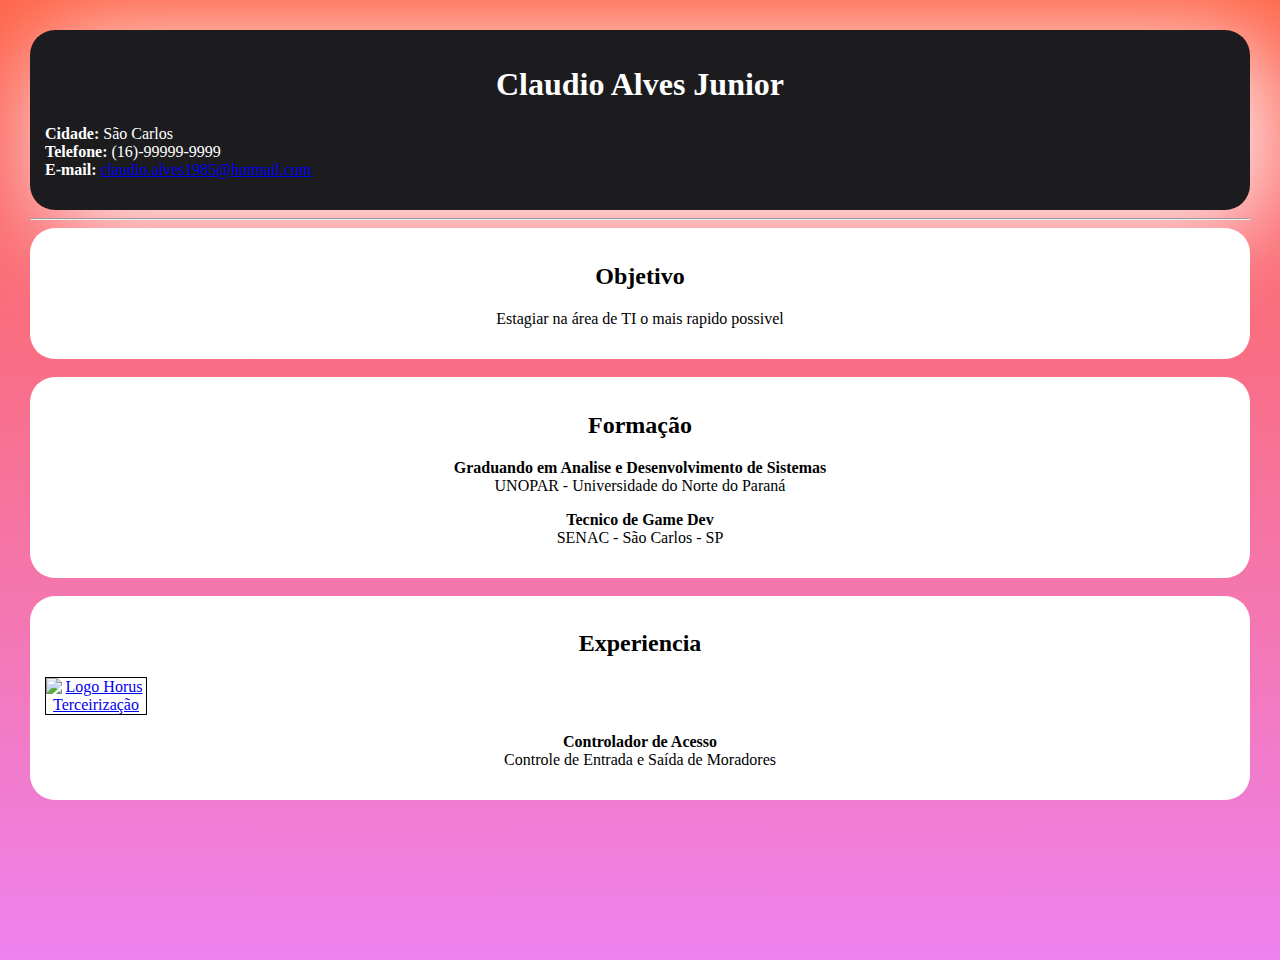
==== desafio1/index.html @ 4948d4f8 "first commit" ====
<!DOCTYPE html>
<html lang="en">
<head>
    <meta charset="UTF-8">
    <meta http-equiv="X-UA-Compatible" content="IE=edge">
    <meta name="viewport" content="width=device-width, initial-scale=1.0">
    <link rel="stylesheet" href="style.css">
    <title>Document</title>
</head>
<body>
    <div id='titulo'>
        <h1> Claudio Alves Junior</h1>
        <p><strong>Cidade:</strong> São Carlos<br>
        <strong>Telefone: </strong>(16)-99999-9999<br> 
        <strong>E-mail: </strong> <a href="mailto:claudio.alves1985@hotmail.com">claudio.alves1985@hotmail.com</a></p>
    </div>
    <hr>
    <div id='objetivo' class='destaque'>
        <h2>Objetivo</h2>
        <p>Estagiar na área de TI o mais rapido possivel</p>
    </div>
    <br>
    <div id='formacao' class='destaque'>
        <h2>Formação</h2>
        <p><strong>Graduando em Analise e Desenvolvimento de Sistemas</strong><br>
        UNOPAR - Universidade do Norte do Paraná</p>

        <p><strong>Tecnico de Game Dev</strong><br>
        SENAC - São Carlos - SP</p>
    </div>
    <br>
    <div id='exper' class='destaque'><h2>Experiencia</h2>
        <p> <div class='container'><a href="https://www.facebook.com/H%C3%93RUS-Terceiriza%C3%A7%C3%A3o-e-Seguran%C3%A7a-100583625073465"><img id='logo' src="https://scontent.fqsc1-1.fna.fbcdn.net/v/t1.6435-9/107679224_100583891740105_6996004745434933306_n.jpg?_nc_cat=107&ccb=1-3&_nc_sid=09cbfe&_nc_ohc=vkIJgeN7c8UAX-42lUc&_nc_ht=scontent.fqsc1-1.fna&oh=d79e9afaf8784ba31c0329047599016e&oe=60B561A1" alt="Logo Horus Terceirização"></a></div><br>
        <strong>Controlador de Acesso</strong><br>
        Controle de Entrada e Saída de Moradores</p>
    </div>


    <script src="script.js"></script>
        
    
</body>
</html>
---- desafio1/style.css ----
div#titulo{
    font: message-box 15pt Arial;
    border-radius: 25px;
    background-color: rgb(28, 28, 31);
    padding: 15px;
    color: white;
    box-shadow: 15px 15px 100px ; 
}

h1{
    text-align: center;
}
body {
    margin: auto;
    padding: 30px;
    background-image: linear-gradient(180deg, tomato, violet);
    height: 100vh;

}
.destaque{
    text-align: center;
    background-color: white;
    border-radius: 25px;
    padding: 15px;
    text-align: center;
    align-content: center;
}
#formacao{
    background-color: white;
    border-radius: 25px;
    padding: 15px;
    text-align: center;
    align-content: center;
}

.container{
    position: relative;
    border: 1px solid black;
    overflow: hidden;
    width: 100px;
    
    
}
.container img{
    max-width: 100%;
    transition: all 0.5s;
    transition: .5 ease; 
    transform: scale(1.0);
}
.container:hover img{
    width: 30%;
    transition: .5s ease;
    transform: (1.2);
   
}
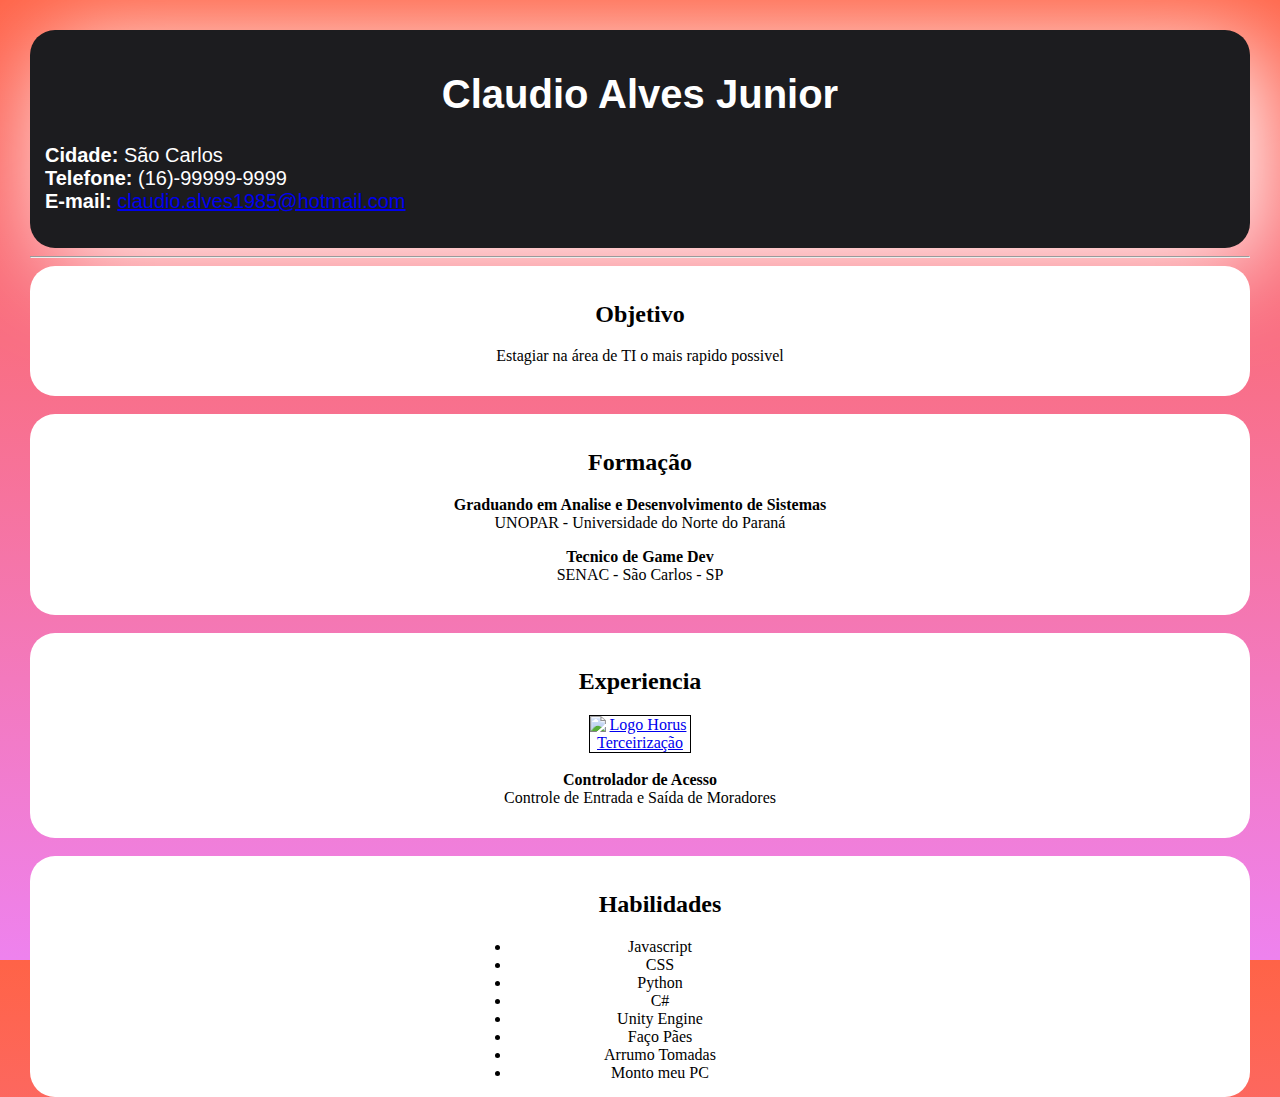
==== commit 2b4c36ba: "algumas Alteraçoes" ====
--- a/desafio1/index.html
+++ b/desafio1/index.html
@@ -34,7 +34,21 @@
         <strong>Controlador de Acesso</strong><br>
         Controle de Entrada e Saída de Moradores</p>
     </div>
+    <br>
+    <div class='destaque'>
+        <ul id='lista'>
+            <h2>Habilidades</h2>
+            <li>Javascript</li>
+            <li>CSS</li>
+            <li>Python</li>
+            <li>C#</li>
+            <li>Unity Engine</li>
+            <li>Faço Pães</li>
+            <li>Arrumo Tomadas</li>
+            <li>Monto meu PC</li>
+        </ul>
 
+    </div>
 
     <script src="script.js"></script>
         
--- a/desafio1/style.css
+++ b/desafio1/style.css
@@ -1,5 +1,5 @@
 div#titulo{
-    font: message-box 15pt Arial;
+    font: normal 15pt Arial;
     border-radius: 25px;
     background-color: rgb(28, 28, 31);
     padding: 15px;
@@ -34,26 +34,31 @@
 }
 
 .container{
+
     position: relative;
     border: 1px solid black;
     overflow: hidden;
     width: 100px;
+    margin: auto;
     
     
 }
 .container img{
     max-width: 100%;
-    transition: all 0.5s;
     transition: .5 ease; 
     transform: scale(1.0);
 }
 .container:hover img{
-    width: 30%;
     transition: .5s ease;
-    transform: (1.2);
+    transform: scale(1.2);
    
+}
+#lista{
+    width:25%;
+    margin: auto;
+
+    
 }
 
 
 
-
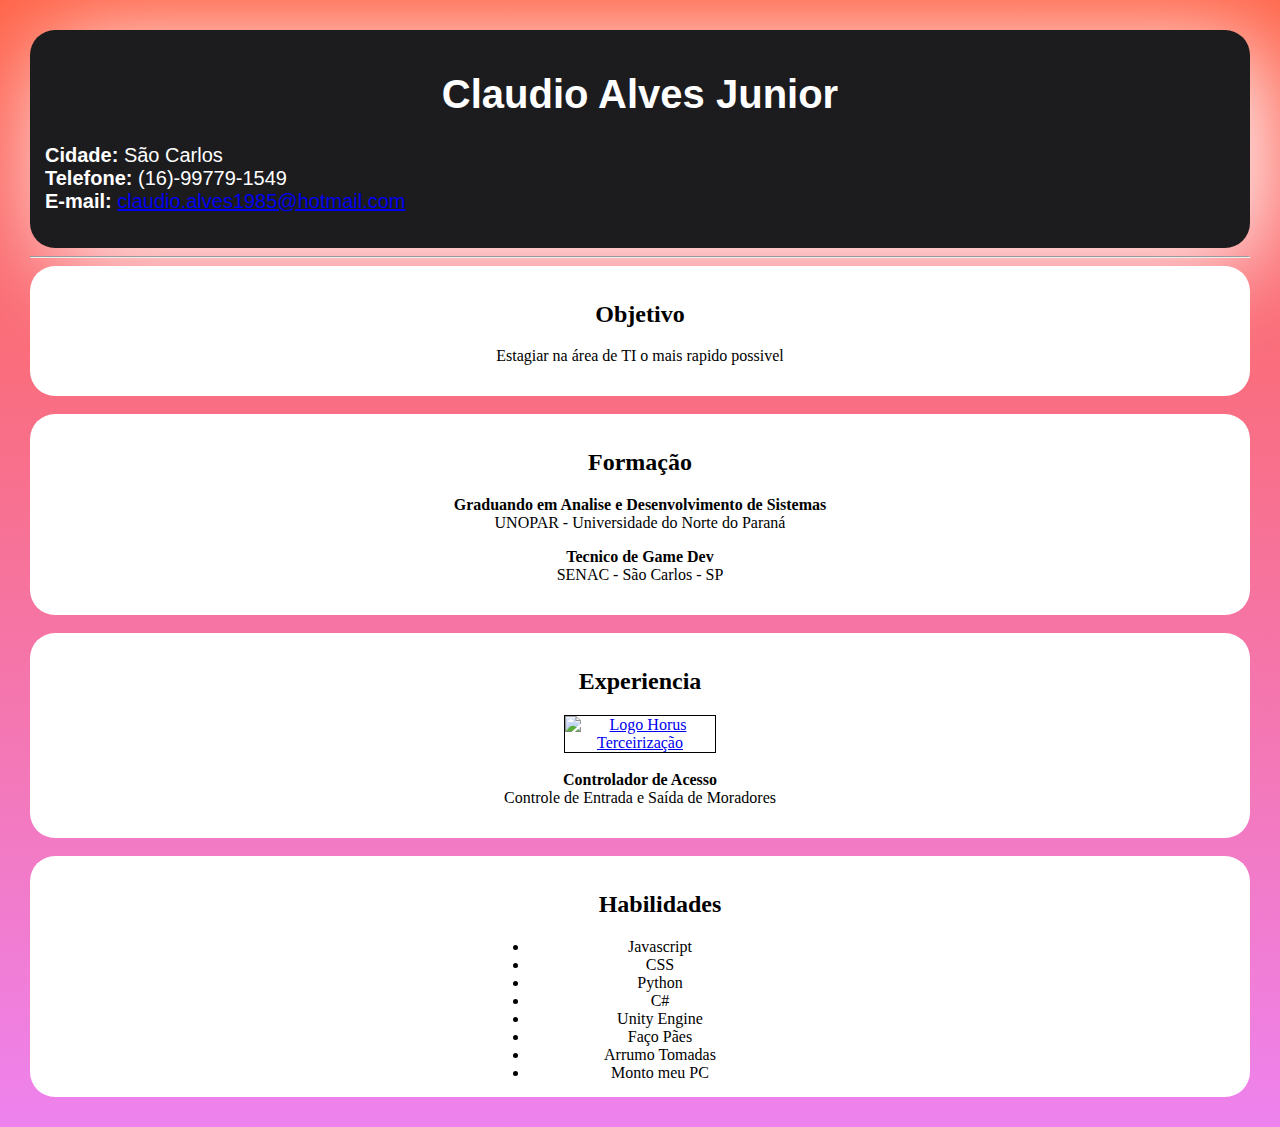
==== commit 22df5e1c: "nao foi usado o arquivo JS, só comentei ele todo" ====
--- a/desafio1/index.html
+++ b/desafio1/index.html
@@ -11,7 +11,7 @@
     <div id='titulo'>
         <h1> Claudio Alves Junior</h1>
         <p><strong>Cidade:</strong> São Carlos<br>
-        <strong>Telefone: </strong>(16)-99999-9999<br> 
+        <strong>Telefone: </strong>(16)-99779-1549<br> 
         <strong>E-mail: </strong> <a href="mailto:claudio.alves1985@hotmail.com">claudio.alves1985@hotmail.com</a></p>
     </div>
     <hr>
--- a/desafio1/style.css
+++ b/desafio1/style.css
@@ -14,7 +14,9 @@
     margin: auto;
     padding: 30px;
     background-image: linear-gradient(180deg, tomato, violet);
-    height: 100vh;
+    background-size: cover;
+    
+    
 
 }
 .destaque{
@@ -38,23 +40,24 @@
     position: relative;
     border: 1px solid black;
     overflow: hidden;
-    width: 100px;
+    width: 150px;
     margin: auto;
     
     
 }
 .container img{
+    
     max-width: 100%;
-    transition: .5 ease; 
+    transition: all 0.3s;
     transform: scale(1.0);
 }
 .container:hover img{
-    transition: .5s ease;
+    transition: .5s all;
     transform: scale(1.2);
    
 }
 #lista{
-    width:25%;
+    width:22%;
     margin: auto;
 
     
